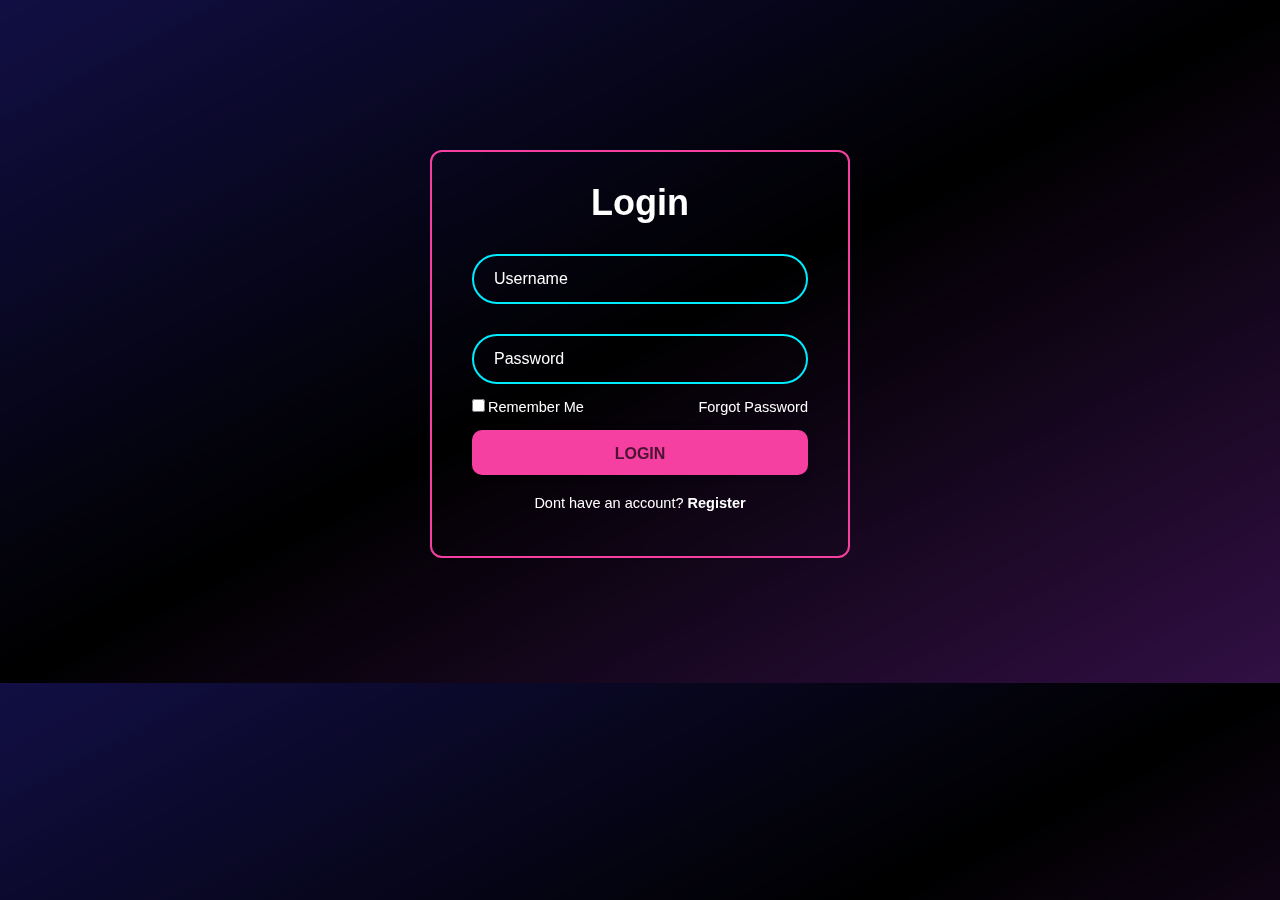
==== login.html @ 65debe7f "game + inlog + logout" ====
<!DOCTYPE html>
<html lang="nl">
<head>
    <meta charset="UTF-8">
    <meta name="viewport" content="width=device-width, initial-scale=1.0">
    <link rel="stylesheet" href="css/style.css">
    <title>Login</title>
</head>
<body>
    <div class="wrapper">
    <form action="login.php" method="POST">
        <h1>Login</h1>
        <div class="input-box">
        <input type="text" placeholder="Username" id="userid" name="userid" required><br>
        <i class='bx bxs-user'></i>
        </div>
        <div class="input-box">
        <input type="password" placeholder="Password" id="wachtwoord" name="wachtwoord" required><br>
        <i class='bx bxs-lock-alt' ></i>
        </div>
        <div class="remember-forgot">
            <label><input type="checkbox">Remember Me</label>
            <a href="#">Forgot Password</a>
          </div>
        <button type="submit" class="btn">Login</button>
        <div class="register-link">
            <p>Dont have an account? <a href="register.html">Register</a></p>
          </div>
    </form>
    </div>
</body>
</html>
---- css/style.css ----
@charset "UTF-8";

* {
    margin: 0;
    padding: 0;
    box-sizing: border-box;
    text-decoration: none;
    list-style: none;
    font-family: 'manrope', sans-serif;
}
:root{
    --bg-color: #0f151a;
    --text-color: #ffffff;
    --main-color: #f53fa1;
    --other-color: #00ecff;
    --h1-font: 4.7rem;
}
body {
    background: var(--bg-color);
    color: var(--text-color);
    background-image: linear-gradient(to bottom right,rgba(23, 1, 151, 0.336), black, rgba(116, 3, 150, 0.336))
}
header{
    
    top: 0;
    right: 0;
    width: 100%;
    z-index: 1000;
    padding: 30px 12%;
    display: flex;
    align-items: center;
    justify-content: space-between;
    background: transparent;
    transition: all ease .55s;
}


.navlist{
    display: flex;
}
.navlist a{
    font-size: 15px;
    font-weight: 400;
    color: var(--text-color);
    margin: 0 30px;
    transition: all ease .55s;
}
.navlist a:hover{
    color: var(--other-color)
}
.h-right{
    display: flex;
    align-items: center;
}
.h-right a{
    margin-right: 30px;
    font-size: 17px;
    font-weight: 700;
    text-transform: uppercase;
    color: var(--other-color);
    transition: alle ease .55s;
}

.h-right a:hover{
    color: var(--text-color);

}

#menu-icon{
    font-size: 37px;
    color: var(--main-color);
    z-index: 10001;
    cursor: pointer;
    display: none;
}

section {
    padding: 0 12%;
}

.home{
    position: relative;
    width: 100%;
    height: 89vh;
    display: flex;
    align-items: center;
    justify-content: space-between;
}

.home-img img{
    width: 100%;
    height: 800PX;
}

.home-text span{
    padding: 11px 18px;
    background: #4c1432;
    border-radius: 10px;
    color: var(--main-color);
    font-size: 15px;
    font-weight: 500;
    letter-spacing: 1px;
}
.home-text h1{
    font-size: 42px;
    font-weight: 800;
    line-height: 1.3;
    margin: 22px 0;
}

.home-text p{
    width: 100%;
    max-width: 400px;
    font-size: 15px;
    font-weight: 400;
    color: var(--text-color);
    line-height: 30px;
    margin-bottom: 35px;
}

.home-text i{
    height: 45px;
    width: 45px;
    background: var(--main-color);
    color: #4c1432;
    display: inline-flex;
    align-items: center;
    justify-content: center;
    font-size: 19px;
    border-radius: 12px;
    margin-right: 18px;
    margin-bottom: 50px;
    transition: all ease .55s;
}

.home-text i:hover{
    background: #4c1432;
    color: var(--main-color);
    transform: scale(1.09);
}

.btn{
    display: inline-block;
    padding: 15px 22px;
    color: #4c1432;
    background-color: var(--other-color);
    border-radius: 25px;
    font-size: 16px;
    font-weight: 700;
    border: 1px solid transparent;
    text-transform: uppercase;
    word-spacing: 5px;
    transition: all ease .55s;
}

.btn:hover{
    border: 1px solid var(--other-color);
    background: transparent;
    color: var(--other-color);
}

.btn22{
    color: var(--other-color);
    font-size: 16px;
    font-weight: 700;
    margin-left: 25px;
    text-transform: uppercase;
    word-spacing: 5px;
    transition: all ease .55s;
}

.btn22:hover{
    color: var(--text-color);
}

.social{
    position: absolute;
    top: 92%;
    left: 50%;
    transform: translateY(-50%);
}

.social a{
    display: flex;
    align-items: center;
    color: var(--main-color);
    font-size: 16px;
    font-weight: 600;
    transition: all ease .55s;
}

.social a:hover{
    transform: translateY(-4px) scale(1.08 );
}

@media (max-width: 1820px){
    header{
        padding: 15px 7%;
    }
    section{
        padding: 0 7%;
    }
}

@media (max-width: 1610px){
    :root{
        --h1-font: 4.2rem;
    }
    .home-img{
        height: 600px;
        width: 600px;
    }
    .home-img img{
        width: 100%;
        height: 100%;
        object-fit: contain;
    }
}

@media (max-width: 1490px){
    :root{
        --h1-font: 3rem;
    }
    .home-img{
        height: 500px;
        width: 500px;
    }
}

@media (max-width: 1180px){
    .social{
        display: none;
    }
    section{
        padding: 70px 7%;
    }
    .home{
        display: flex;
        flex-wrap: wrap;
        gap: 2rem;
    }
    .home-text{
        order: 2;
        width: 100%;
    }
    .home-text p{
        width: 100%;
        max-width: 800px;
    }
    .home-img{
        height: 420px;
        width: 420px;
        margin: 20px auto;
    }
}

@media (max-width: 950px){
    .navlist a{
        margin: 0 15px;
    }
}

@media (max-width: 780px){
    header{
        padding: 13px 5%;
    }
    section{
        padding: 60px 5%;
    }
    #menu-icon{
        display: block;
        font-size: 43px;
    }
    .navlist{
        position: absolute;
        width: 100%;
        height: 100vh;
        padding: 70px 50px;
        top: 0;
        right: 0;
        bottom: 0;
        left: 100%;
        display: flex;
        flex-direction: column;
        backdrop-filter: blur(32px);
        transition: all 0.5s ease-in-out;
    }
    .navlist a{
        display: block;
        padding: 0;
        margin: 0px 0px 22px 0px;
        font-size: 2rem;
    }
    .navlist.open{
        left: 0;
    }
}

@media (max-width: 530px){
    :root{
        --h1-font: 2.3rem;
    }
    .home-img{
        height: 400px;
        width: 400px;
        margin: 10px auto;
    }
}


.socialIcons{
    display: flex;
    justify-content: center;
}

.socialIcons a{
    text-decoration: none;
    padding:  10px;
    background-color: #f53fa1;
    margin: 10px;
    border-radius: 50%;
}

.socialIcons a i{
    font-size: 2em;
    color: #4c1432;
    opacity: 0,9;
}


.socialIcons a:hover{
    background-color: #4c1432;
    transition: 0.5s;
    transform: translateY(-4px) scale(1.08 );
}

.socialIcons a:hover i{
    color: #f53fa1;
    transition: 0.5s;
}

.footerBottom{
    padding: 20px;
    text-align: center;
}

.footerBottom p{
    color: white;
}

.designer{
    opacity: 0.7;
    text-transform: uppercase;
    letter-spacing: 1px;
    font-weight: 400;
    margin: 0px 5px;
}

@media (max-width: 700px){
    .footerNav ul{
        flex-direction: column;
    } 
    .footerNav ul li{
        width:100%;
        text-align: center;
        margin: 10px;
    }
    .socialIcons a{
        padding: 8px;
        margin: 4px;
    }
}


.wrapper{
    width: 420px;
    background: transparent;
    border: 2px solid #f53fa1;
    backdrop-filter: blur(9px);
    color: #fff;
    border-radius: 12px;
    padding: 30px 40px;
    margin: 0 auto;
    margin-top: 150px;
    margin-bottom: 125px;
  }
  .wrapper h1{
    font-size: 36px;
    text-align: center;
  }
  .wrapper .input-box{
    position: relative;
    width: 100%;
    height: 50px;
    
    margin: 30px 0;
  }
  .input-box input{
    width: 100%;
    height: 100%;
    background: transparent;
    border: none;
    outline: none;
    border: 2px solid #00ecff;
    border-radius: 40px;
    font-size: 16px;
    color: #fff;
    padding: 20px 45px 20px 20px;
  }
  .input-box input::placeholder{
    color: #fff;
  }
  .input-box i{
    position: absolute;
    right: 20px;
    top: 30%;
    transform: translate(-50%);
    font-size: 20px;
  
  }
  .wrapper .remember-forgot{
    display: flex;
    justify-content: space-between;
    font-size: 14.5px;
    margin: -15px 0 15px;
  }
  .remember-forgot label input{
    accent-color: #fff;
    margin-right: 3px;
  
  }
  .remember-forgot a{
    color: #fff;
    text-decoration: none;
  
  }
  .remember-forgot a:hover{
    text-decoration: underline;
  }
  .wrapper .btn{
    width: 100%;
    height: 45px;
    background: #f53fa1;
    border: none;
    outline: none;
    border-radius: 10px;
    box-shadow: 0 0 10px rgba(0, 0, 0, .1);
    cursor: pointer;
    font-size: 16px;
    color: #4c1432;
    font-weight: 600;
  }
  .wrapper .register-link{
    font-size: 14.5px;
    text-align: center;
    margin: 20px 0 15px;
  
  }
  .register-link p a{
    color: #fff;
    text-decoration: none;
    font-weight: 600;
  }
  .register-link p a:hover{
    text-decoration: underline;
  }

  .centered-box {
    width: 300px;
    margin: 0 auto;
    text-align: center;
    padding: 20px;
    border: 3px solid cyan;
    border-radius: 50px;
    background-color: transparent;
}
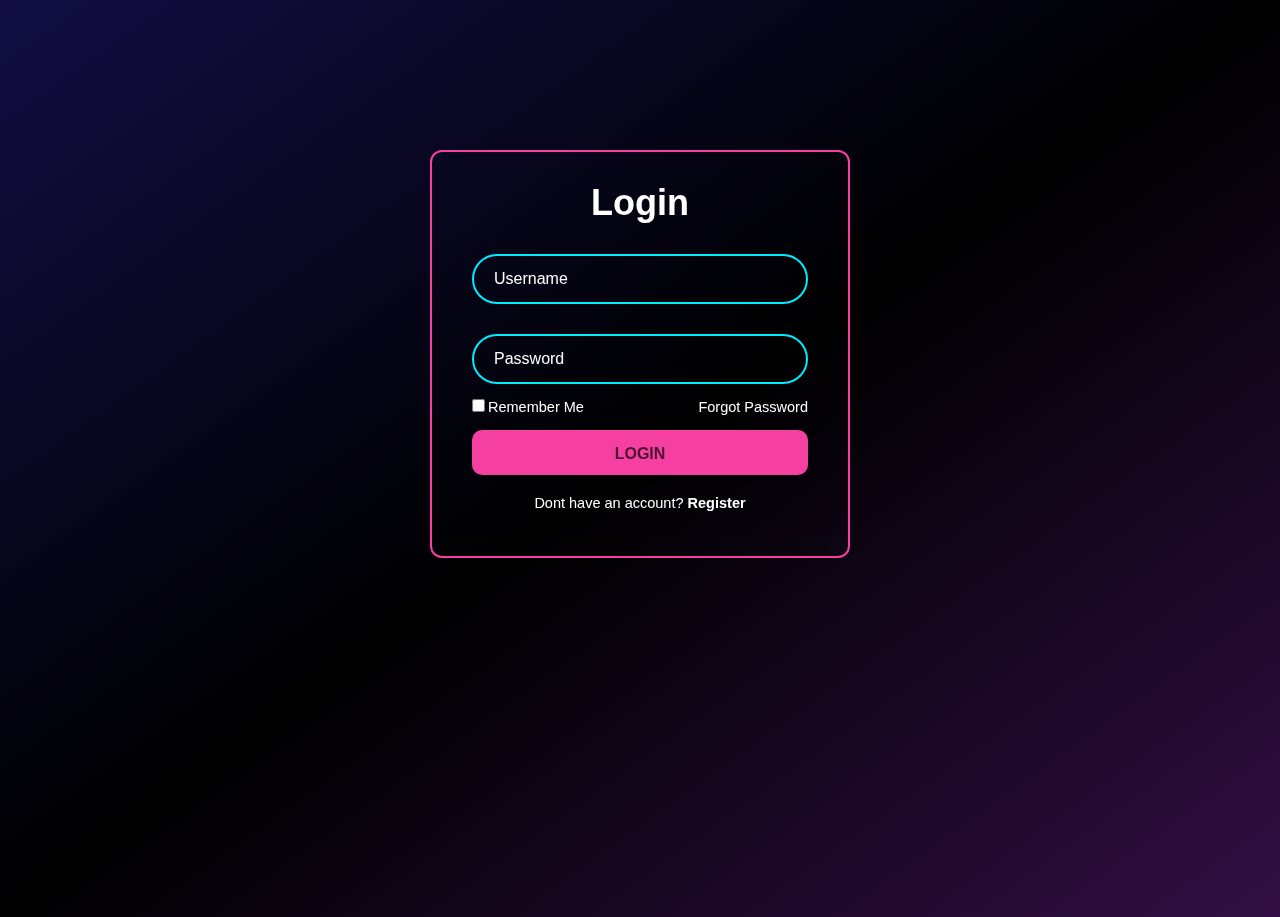
==== commit ee55e7bc: "kleine aannpassingen" ====
--- a/login.html
+++ b/login.html
@@ -24,9 +24,10 @@
           </div>
         <button type="submit" class="btn">Login</button>
         <div class="register-link">
-            <p>Dont have an account? <a href="register.html">Register</a></p>
+            <p>Dont have an account? <a href="register.php">Register</a></p>
           </div>
     </form>
-    </div>
+    </div> 
+    <br><br><br><br><br><br><br><br><br><br><br><br><br>
 </body>
 </html>
--- a/css/style.css
+++ b/css/style.css
@@ -464,13 +464,126 @@
   .register-link p a:hover{
     text-decoration: underline;
   }
-
-  .centered-box {
+ 
+ 
+/* Reset standaard stijlen en basisopmaak */
+
+
+
+
+.quizgame-container {
+    max-width: 800px;
+    margin: 20px;
+    padding: 30px;
+    background-color: #f0f0f0;
+    border-radius: 8px;
+    box-shadow: 0 0 10px rgba(0,0,0,0.1);
+    text-align: center;
+    margin-left: 550px;
+}
+
+.quizgame-question {
+    font-size: 24px;
+    margin-bottom: 20px;
+    color: #333;
+}
+
+.quizgame-options {
+    display: flex;
+    justify-content: center;
+    gap: 10px;
+    margin-bottom: 20px;
+}
+
+.quizgame-options button {
+    padding: 10px 20px;
+    font-size: 16px;
+    background-color: #007bff;
+    color: #fff;
+    border: none;
+    cursor: pointer;
+    border-radius: 5px;
+    transition: background-color 0.3s ease;
+}
+
+.quizgame-options button:hover {
+    background-color: #0056b3;
+}
+
+.quizgame-result {
+    font-size: 18px;
+    margin-bottom: 20px;
+}
+
+.quizgame-scores-title {
+    margin-top: 30px;
+    font-size: 20px;
+    color: black;
+}
+
+.quizgame-saved-scores {
+    list-style-type: none;
+    padding: 0;
+}
+
+.quizgame-saved-scores li {
+    margin-bottom: 5px;
+    font-size: 14px;
+}
+
+.quizgame-open-confirmation {
+    padding: 10px 20px;
+    font-size: 16px;
+    background-color: #28a745;
+    color: #fff;
+    border: none;
+    border-radius: 5px;
+    cursor: pointer;
+    transition: background-color 0.3s ease;
+}
+
+.quizgame-open-confirmation:hover {
+    background-color: #218838;
+}
+
+.quizgame-confirmation-box {
+    display: none;
+    position: fixed;
+    top: 50%;
+    left: 50%;
+    transform: translate(-50%, -50%);
+    background: white;
+    padding: 20px;
+    border: 1px solid #333;
+    z-index: 1000;
+}
+
+.buttons button {
+    margin: 5px;
+    padding: 10px 20px;
+    font-size: 16px;
+    background-color: #dc3545;
+    color: #fff;
+    border: none;
+    border-radius: 5px;
+    cursor: pointer;
+    transition: background-color 0.3s ease;
+}
+
+.buttons button:hover {
+    background-color: #c82333;
+}
+
+.quizgame-message {
+    color: #0f151a;
+}
+
+.centered-box {
     width: 300px;
     margin: 0 auto;
     text-align: center;
     padding: 20px;
-    border: 3px solid cyan;
+    border: 3px solid var(--main-color);
     border-radius: 50px;
     background-color: transparent;
 }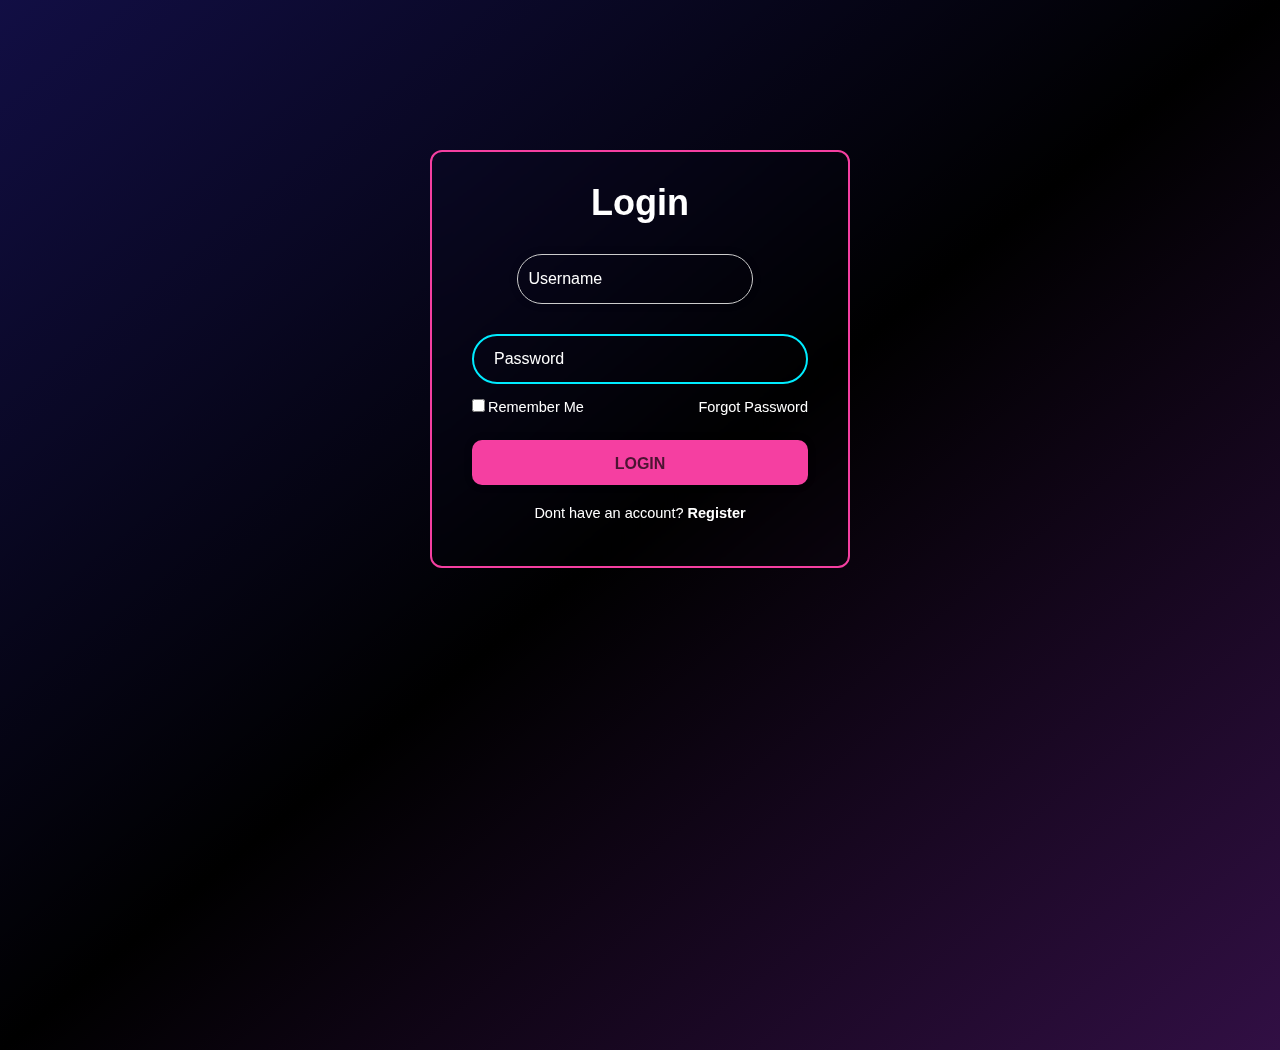
==== commit 2f535cdf: "login pagina's" ====
--- a/login.html
+++ b/login.html
@@ -30,4 +30,4 @@
     </div> 
     <br><br><br><br><br><br><br><br><br><br><br><br><br>
 </body>
-</html>
+</html>--- a/css/style.css
+++ b/css/style.css
@@ -18,7 +18,8 @@
 body {
     background: var(--bg-color);
     color: var(--text-color);
-    background-image: linear-gradient(to bottom right,rgba(23, 1, 151, 0.336), black, rgba(116, 3, 150, 0.336))
+    background-image: linear-gradient(to bottom right,rgba(23, 1, 151, 0.336), black, rgba(116, 3, 150, 0.336));
+    min-height: 100vh;
 }
 header{
     
@@ -586,4 +587,478 @@
     border: 3px solid var(--main-color);
     border-radius: 50px;
     background-color: transparent;
+}
+
+.game2body {
+    font-family: 'Arial', sans-serif;
+    text-align: center;
+    margin: 20px;
+    min-height: 100vh;
+  
+}
+.game2h1 h1 {
+    color: #333;
+    font-size: 2.5em;
+    margin-bottom: 20px;
+    text-shadow: 1px 1px 2px #fff;
+}
+.game2container {
+    max-width: 500px;
+    margin: 0 auto;
+    margin-top: 50px;
+    padding: 20px;
+    border: 3px solid #f53fa1;
+    border-radius: 8px;
+    box-shadow: 0 0 10px rgba(0, 0, 0, 0.1);
+    color: #00ecff;
+    margin-bottom: 50px;
+
+}
+.input-container {
+    margin-top: 20px;
+}
+input[type="text"] {
+    padding: 10px;
+    font-size: 16px;
+    border: 1px solid #ccc;
+    border-radius: 25px;
+    width: 70%;
+    margin-right: 10px;
+    box-shadow: 0 0 10px rgba(0, 0, 0, 0.1);
+}
+button {
+    padding: 10px 20px;
+    font-size: 16px;
+    cursor: pointer;
+    background-color: #f53fa1;
+    color: #4c1432;
+    border: none;
+    border-radius: 25px;
+    margin-top: 10px;
+    transition: background-color 0.3s;
+    box-shadow: 0 0 10px rgba(0, 0, 0, 0.1);
+}
+button:hover {
+    background-color: #45a049;
+}
+.result2, .score2 {
+    font-size: 18px;
+    margin-top: 10px;
+    color: #00ecff;
+}
+.result2 {
+    font-weight: bold;
+    color: #45a049;
+}
+.score2 span {
+    font-weight: bold;
+}
+
+.hint2{
+    color:#45a049 
+}
+
+.games-container {
+    display: flex;
+    flex-wrap: wrap;
+    justify-content: space-around;
+    padding: 20px;
+}
+
+.game-template {
+    border: 1px solid #ddd;
+    border-radius: 10px;
+    overflow: hidden;
+    width: 300px;
+    margin: 20px;
+    text-align: center;
+    transition: transform 0.2s;
+}
+
+.game-template:hover {
+    transform: scale(1.05);
+}
+
+.game-image {
+    width: 100%;
+    height: 200px;
+    object-fit: cover;
+}
+
+.game-title {
+    font-size: 24px;
+    font-weight: bold;
+    margin: 10px 0;
+}
+
+.game-description {
+    padding: 0 10px 20px;
+}
+
+.choose-button {
+    background-color: #007bff;
+    color: white;
+    padding: 10px 20px;
+    margin-bottom: 20px;
+    border: none;
+    border-radius: 5px;
+    cursor: pointer;
+    transition: background-color 0.3s;
+}
+
+.choose-button:hover {
+    background-color: #0056b3;
+}
+
+.game-canvas {
+    display: none;
+    margin: 20px auto;
+    border: 1px solid #ddd;
+}
+
+.show-canvas {
+    display: block;
+}
+body {
+    font-family: Arial, sans-serif;
+    text-align: center;
+    min-height: 100vh;
+}
+
+.flag-game-container {
+max-width: 500px;
+margin: 0 auto;
+margin-top: 50px;
+padding: 20px;
+border: 3px solid #f53fa1;
+border-radius: 8px;
+box-shadow: 0 0 10px rgba(0, 0, 0, 0.1);
+color: #00ecff;
+margin-bottom: 50px;
+}
+
+.flag-image {
+max-width: 100%;
+height: auto;
+margin-bottom: 20px;
+}
+
+.game-button {
+background-color: #f53fa1;
+color: #4c1432;
+border: none;
+padding: 10px 20px;
+font-size: 16px;
+border-radius: 5px;
+cursor: pointer;
+margin: 5px;
+}
+.game-button:hover {
+background-color: #d42f85;
+}
+.guess-input {
+padding: 10px;
+font-size: 16px;
+border: 2px solid #f53fa1;
+border-radius: 5px;
+width: calc(100% - 24px); 
+box-sizing: border-box;
+}
+.input-label {
+display: block;
+margin-bottom: 10px;
+font-size: 18px;
+}
+
+.guess-input {
+width: 100%;
+height: 100%;
+background: transparent;
+border: none;
+outline: none;
+border: 2px solid #00ecff;
+border-radius: 40px;
+font-size: 16px;
+color: #fff;
+padding: 20px 45px 20px 20px;
+}
+.guess-input::placeholder {
+color: #fff;
+}
+
+.centered-box {
+    width: 350px;
+    margin: 0 auto;
+    text-align: center;
+    padding: 20px;
+    border: 3px solid #f53fa1;
+    border-radius: 50px;
+    background-color: transparent;
+}
+
+.mo_friend_profile-container {
+    padding-left: 842px;
+}
+
+.mo_friend_profile-badges-text- {
+    padding-left: 600px;
+}
+
+.mo_friend_profile-badges-text-2 {
+    padding-left: 620px;
+}
+
+.mo_friends-main-container {
+    max-width: 900px;
+    margin: 20px auto;
+    background-color: transparent;
+    padding: 20px;
+    border-radius: 8px;
+    box-shadow: 0 0 20px rgba(0, 0, 0, 0.1);
+    border: 4px solid #f53fa1;
+}
+
+.mo_friends-page-title {
+    font-size: 36px;
+    color: #00ecff;
+    text-align: center;
+    margin-bottom: 20px;
+    border-radius: 8px;
+}
+
+.mo_friends-friends-section {
+    margin-top: 40px;
+}
+
+.mo_friends-friend {
+    background-color: #f9f9f9;
+    padding: 20px;
+    margin-bottom: 20px;
+    border-radius: 8px;
+    box-shadow: 0 0 10px rgba(0, 0, 0, 0.1);
+}
+
+.mo_friends-friend h2 {
+    color: #000;
+}
+
+.mo_friends-friend-highscores {
+    list-style: none;
+    padding: 0;
+}
+
+.mo_friends-friend-highscores h3 {
+    font-size: 24px;
+    color: #333;
+    margin-bottom: 15px;
+}
+
+.mo_friends-friend-highscores li {
+    font-size: 18px;
+    color: #666;
+    margin-bottom: 10px;
+}
+
+.mo_friends-friend a {
+    display: inline-block;
+    margin-top: 10px;
+    text-decoration: none;
+    color: #3498db;
+    padding-right: 10px;
+    font-size: 16px;
+}
+
+.mo_friends-friend a:hover {
+    color: #2980b9;
+}
+
+.mo_friends-add-friend-section {
+    margin-top: 40px;
+}
+
+.mo_friends-add-friend-section h2 {
+    font-size: 24px;
+    color: white;
+}
+
+.mo_friends-add-friend-section form {
+    margin-top: 20px;
+}
+
+.mo_friends-add-friend-section label {
+    font-size: 18px;
+    color: white;
+    margin-bottom: 10px;
+    display: block;
+}
+
+.mo_friends-add-friend-section input[type="text"] {
+    width: calc(100% - 120px);
+    padding: 10px;
+    font-size: 16px;
+    border: 1px solid #ccc;
+    border-radius: 4px;
+    margin-bottom: 10px;
+}
+
+.mo_friends-add-friend-section .btn-3 {
+    background-color: #00ecff;
+    color: black;
+    border: none;
+    padding: 10px 20px;
+    font-size: 16px;
+    cursor: pointer;
+    border-radius: 4px;
+}
+
+.mo_friends-add-friend-section .btn-3:hover {
+    background-color: white;
+}
+
+.mo-highscores_friend-section {
+    margin-top: 40px;
+    text-align: center;
+}
+
+.mo-highscores_friend-title {
+    font-size: 24px;
+    color: #00ecff;
+}
+
+.mo-highscores_friend-game-scores {
+    background-color: #f9f9f9;
+    padding: 20px;
+    margin-top: 20px;
+    border-radius: 8px;
+    box-shadow: 0 0 10px rgba(0, 0, 0, 0.1);
+}
+
+.mo-highscores_friend-subtitle {
+    font-size: 18px;
+    color: #333;
+    margin-bottom: 15px;
+}
+
+.mo-highscores_friend-scores-list {
+    list-style: none;
+    padding: 0;
+}
+
+.mo-highscores_friend-score-item {
+    font-size: 18px;
+    color: #666;
+    margin-bottom: 10px;
+}
+
+.mo-highscores_friend-no-score {
+    font-size: 18px;
+    color: #666;
+    margin-bottom: 10px;
+}
+
+
+#mo-profile-main-container {
+    max-width: 900px;
+    margin: 20px auto;
+    background-color: transparent;
+    padding: 20px;
+    border-radius: 8px;
+    box-shadow: 0 0 20px rgba(0, 0, 0, 0.1);
+    border: 4px solid #f53fa1;
+}
+
+#mo-profile-page-title {
+    font-size: 36px;
+    color: #00ecff;
+    text-align: center;
+    margin-bottom: 20px;
+}
+
+#mo-profile-change-password-section,
+#mo-profile-change-username-section {
+    margin-top: 40px;
+}
+
+#mo-profile-change-password-section h2,
+#mo-profile-change-username-section h2 {
+    font-size: 28px;
+    color: #00ecff;
+    margin-bottom: 15px;
+}
+
+#mo-profile-change-password-section input,
+#mo-profile-change-username-section input {
+    width: calc(100% - 22px);
+    padding: 12px;
+    font-size: 16px;
+    border: 1px solid #ccc;
+    border-radius: 4px;
+    margin-bottom: 15px;
+}
+
+#mo-profile-change-password-section button,
+#mo-profile-change-username-section button {
+    background-color: #3498db;
+    color: white;
+    border: none;
+    padding: 12px 20px;
+    font-size: 16px;
+    cursor: pointer;
+    border-radius: 4px;
+}
+
+#mo-profile-change-password-section button:hover,
+#mo-profile-change-username-section button:hover {
+    background-color: #2980b9;
+}
+
+#mo-profile-badges-section {
+    margin-top: 40px;
+}
+
+#mo-profile-badges-section h2 {
+    font-size: 28px;
+    color: #00ecff;
+    margin-bottom: 20px;
+}
+
+.mo-profile-badges-list {
+    list-style: none;
+    padding: 0;
+}
+
+.mo-profile-badges-list li {
+    background-color: #f9f9f9;
+    padding: 20px;
+    margin-bottom: 20px;
+    border-radius: 8px;
+    box-shadow: 0 0 10px rgba(0, 0, 0, 0.1);
+}
+
+.mo-profile-badges-list h3 {
+    font-size: 24px;
+    color: #333;
+    margin-bottom: 10px;
+}
+
+.mo-profile-badges-list p {
+    font-size: 18px;
+    color: #666;
+}
+
+.mo-profile-badges-list img {
+    max-width: 100px;
+    height: auto;
+    display: block;
+    margin-top: 10px;
+}
+
+.btn-3 {
+    display: inline-block;
+    padding: 10px 20px;
+    background-color: #00ecff;
+    border-radius: 20px;
+    text-align: center;
+    font-size: 15px;
+
 }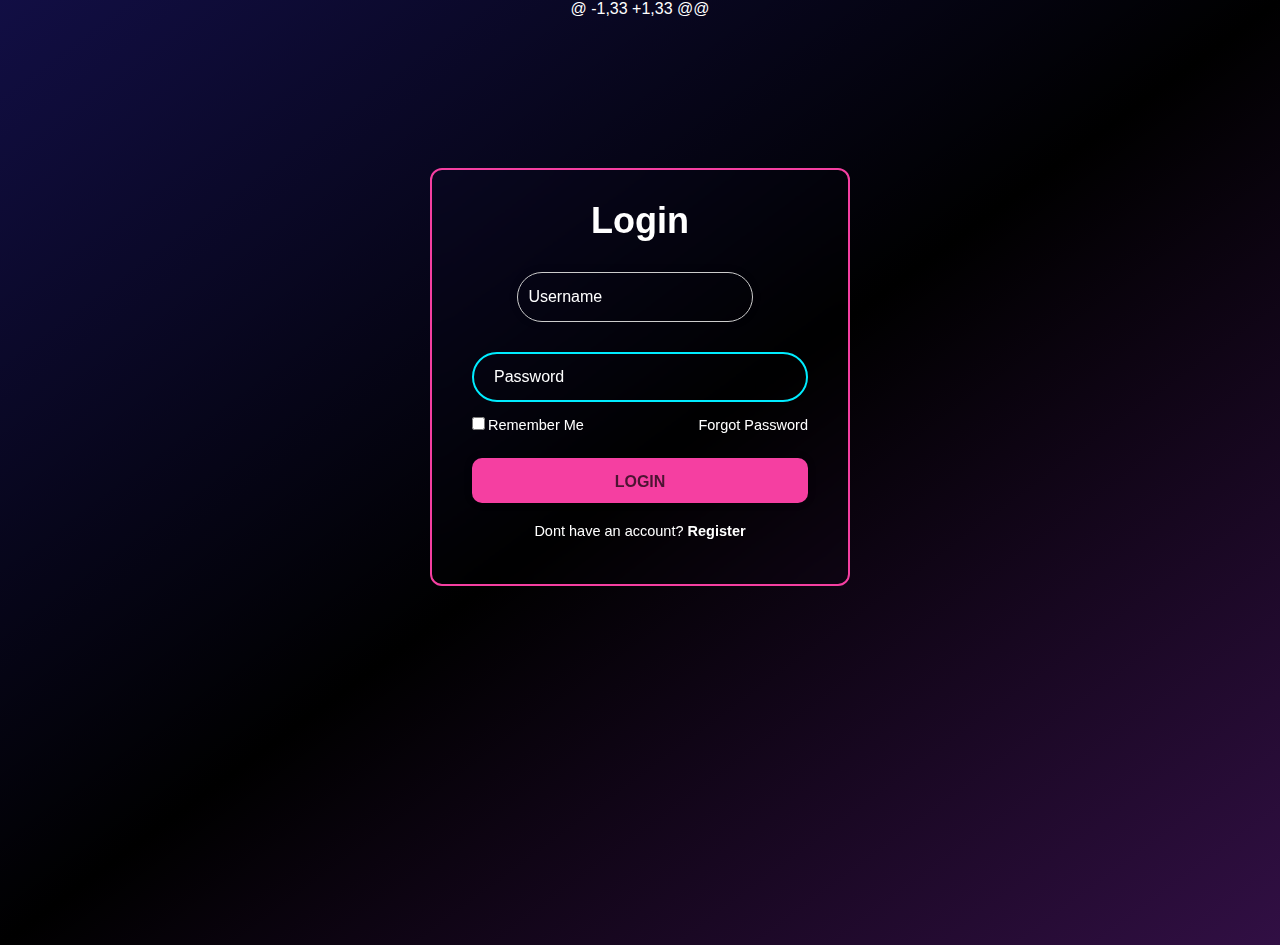
==== commit 5f3c2651: "alle aangepaste pagina's als werk wat ingeleverd moet zijn" ====
--- a/login.html
+++ b/login.html
@@ -1,9 +1,11 @@
+@ -1,33 +1,33 @@
 <!DOCTYPE html>
 <html lang="nl">
 <head>
     <meta charset="UTF-8">
     <meta name="viewport" content="width=device-width, initial-scale=1.0">
     <link rel="stylesheet" href="css/style.css">
+    <meta name="author" content="Arda Ilhan, Almir Maksuti">
     <title>Login</title>
 </head>
 <body>
@@ -30,4 +32,5 @@
     </div> 
     <br><br><br><br><br><br><br><br><br><br><br><br><br>
 </body>
+</html>
 </html>--- a/css/style.css
+++ b/css/style.css
@@ -467,97 +467,6 @@
   }
  
  
-/* Reset standaard stijlen en basisopmaak */
-
-
-
-
-.quizgame-container {
-    max-width: 800px;
-    margin: 20px;
-    padding: 30px;
-    background-color: #f0f0f0;
-    border-radius: 8px;
-    box-shadow: 0 0 10px rgba(0,0,0,0.1);
-    text-align: center;
-    margin-left: 550px;
-}
-
-.quizgame-question {
-    font-size: 24px;
-    margin-bottom: 20px;
-    color: #333;
-}
-
-.quizgame-options {
-    display: flex;
-    justify-content: center;
-    gap: 10px;
-    margin-bottom: 20px;
-}
-
-.quizgame-options button {
-    padding: 10px 20px;
-    font-size: 16px;
-    background-color: #007bff;
-    color: #fff;
-    border: none;
-    cursor: pointer;
-    border-radius: 5px;
-    transition: background-color 0.3s ease;
-}
-
-.quizgame-options button:hover {
-    background-color: #0056b3;
-}
-
-.quizgame-result {
-    font-size: 18px;
-    margin-bottom: 20px;
-}
-
-.quizgame-scores-title {
-    margin-top: 30px;
-    font-size: 20px;
-    color: black;
-}
-
-.quizgame-saved-scores {
-    list-style-type: none;
-    padding: 0;
-}
-
-.quizgame-saved-scores li {
-    margin-bottom: 5px;
-    font-size: 14px;
-}
-
-.quizgame-open-confirmation {
-    padding: 10px 20px;
-    font-size: 16px;
-    background-color: #28a745;
-    color: #fff;
-    border: none;
-    border-radius: 5px;
-    cursor: pointer;
-    transition: background-color 0.3s ease;
-}
-
-.quizgame-open-confirmation:hover {
-    background-color: #218838;
-}
-
-.quizgame-confirmation-box {
-    display: none;
-    position: fixed;
-    top: 50%;
-    left: 50%;
-    transform: translate(-50%, -50%);
-    background: white;
-    padding: 20px;
-    border: 1px solid #333;
-    z-index: 1000;
-}
 
 .buttons button {
     margin: 5px;
@@ -1061,4 +970,15 @@
     text-align: center;
     font-size: 15px;
 
-}+}
+
+
+.player {
+    border: 1px solid #ccc;
+    padding: 10px;
+    margin: 10px 0;
+}
+
+.player-name, .player-country, .player-club, .player-position {
+    margin: 5px 0;
+}
